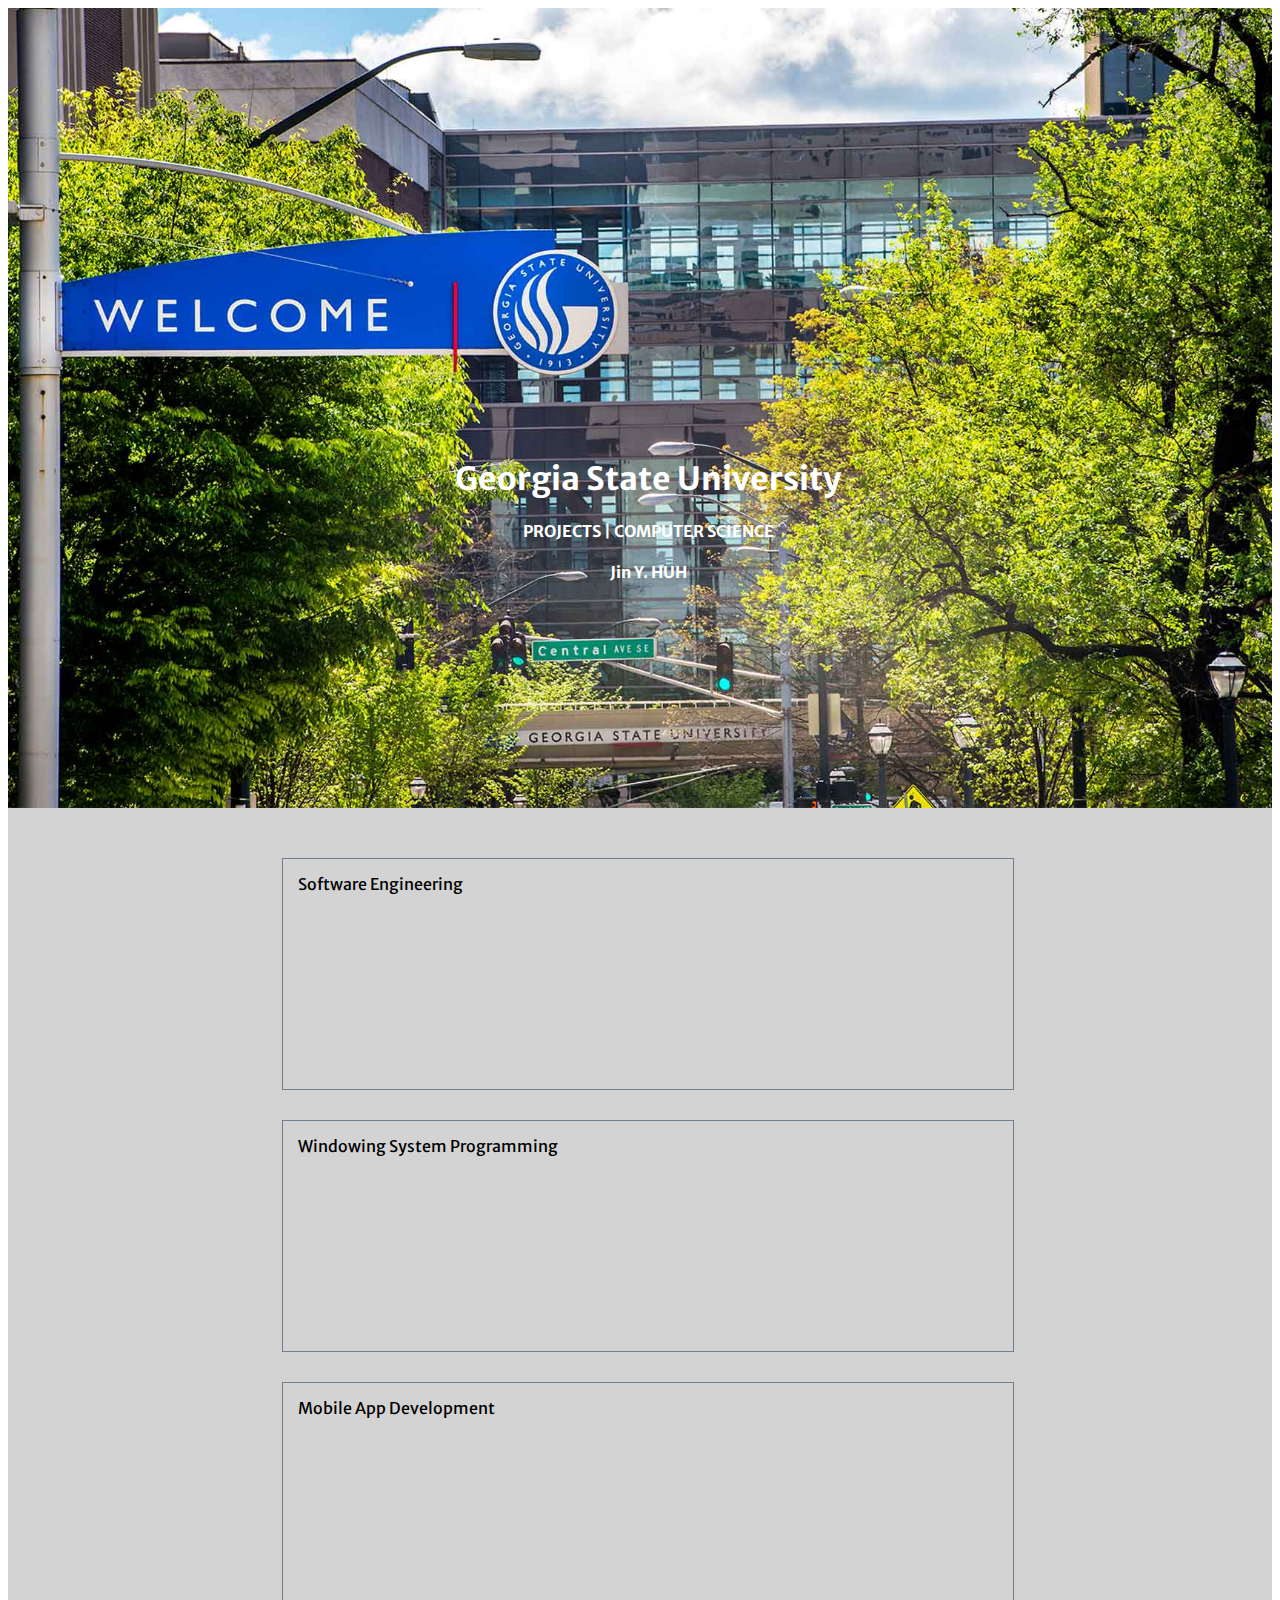
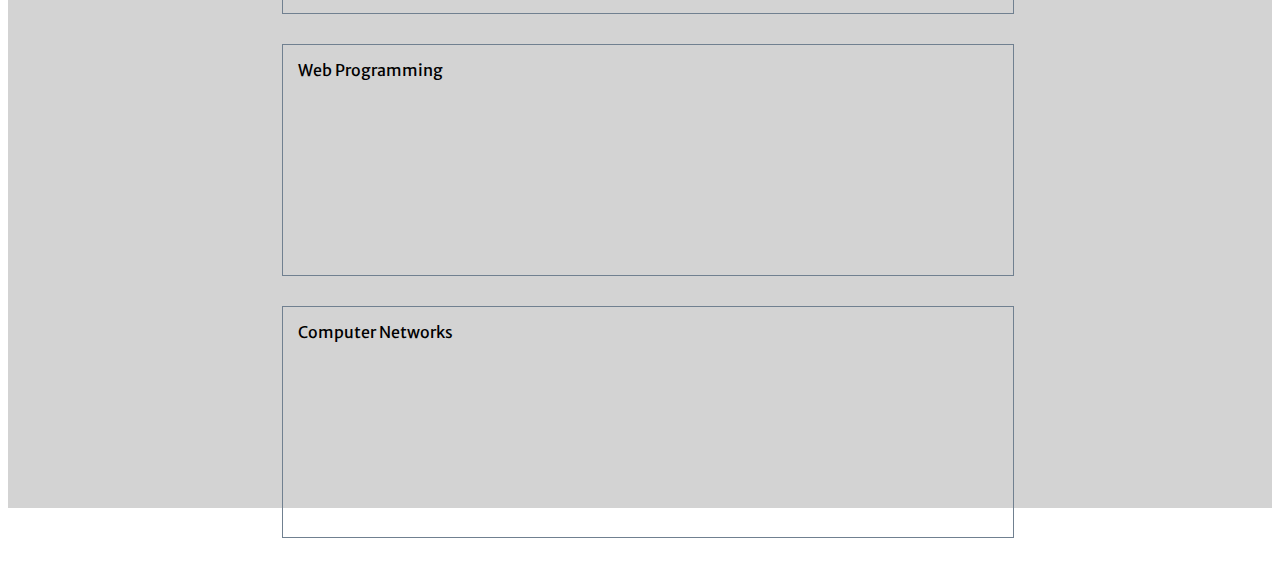
==== gsu_project.html @ ec3247b7 "Add files via upload" ====
<!DOCTYPE html>
<html lang="ko">
  <head>
    <meta charset="utf-8">
    <meta http-equiv="X-UA-Compatible" content="IE=edge">
     <meta name="viewport" content="width=device-width, initial-scale=1.0">
    <title>Home |  Jin Young Huh</title>


    <link rel="stylesheet" href="https://stackpath.bootstrapcdn.com/bootstrap/4.3.0/css/bootstrap.min.css" integrity="sha384-PDle/QlgIONtM1aqA2Qemk5gPOE7wFq8+Em+G/hmo5Iq0CCmYZLv3fVRDJ4MMwEA" crossorigin="anonymous">

  <link rel="stylesheet" href="https://cdnjs.cloudflare.com/ajax/libs/font-awesome/4.7.0/css/font-awesome.min.css">
	<link href="https://fonts.googleapis.com/css?family=PT+Sans" rel="stylesheet">
	<link rel="stylesheet" type="text/css" href="style2.css">
  </head>
  <body>

      <div class="school-banner-picture">

        <div class="school-banner-title">
          <h1>Georgia State University</h1>
          <h4>PROJECTS | COMPUTER SCIENCE</h4>
          <h4>Jin Y. HUH</h4>
        </div>

      </div>

      <div class="school-education">
        <div class="school-explain">

          <div class="school-classes">
            Software Engineering
          </div>

          <div class="school-classes">
            Windowing System Programming
          </div>

          <div class="school-classes">
            Mobile App Development
          </div>

          <div class="school-classes">
            Web Programming
          </div>

          <div class="school-classes">
            Computer Networks
          </div>
        </div>
      </div>



<script src="https://code.jquery.com/jquery-3.3.1.slim.min.js" integrity="sha384-q8i/X+965DzO0rT7abK41JStQIAqVgRVzpbzo5smXKp4YfRvH+8abtTE1Pi6jizo" crossorigin="anonymous"></script>
<script src="https://cdnjs.cloudflare.com/ajax/libs/popper.js/1.14.7/umd/popper.min.js" integrity="sha384-UO2eT0CpHqdSJQ6hJty5KVphtPhzWj9WO1clHTMGa3JDZwrnQq4sF86dIHNDz0W1" crossorigin="anonymous"></script>
<script src="https://stackpath.bootstrapcdn.com/bootstrap/4.3.0/js/bootstrap.min.js" integrity="sha384-7aThvCh9TypR7fIc2HV4O/nFMVCBwyIUKL8XCtKE+8xgCgl/PQGuFsvShjr74PBp" crossorigin="anonymous"></script>
</body>
  </body>



</html>
---- style2.css ----
@import url('https://fonts.googleapis.com/css?family=Abel');
@import url('https://fonts.googleapis.com/css?family=Merriweather+Sans');
@import url('https://fonts.googleapis.com/css?family=Archivo+Black');
@import url('https://fonts.googleapis.com/css?family=Libre+Barcode+39+Text');
@import url('https://fonts.googleapis.com/css?family=Lalezar');
@import url('https://fonts.googleapis.com/css?family=Anton');

.school-banner-picture{
  background-image: url("./image/gsu2.jpg");
  height:800px;
  background-position:center;
  background-size:cover;

}

.school-banner-title{
  margin-top: 430px;
  text-align:center;
  width:100%;
  color:white;
  font-family: 'Merriweather Sans', sans-serif;
  position:absolute;
}

.school-education{
  background-color:#D3D3D3;
  height:1300px;
  background-position:center;
  background-size:cover;
  width:100%;

}

.school-explain{
  margin-top:50px;
  width:100%;
  position:absolute;
  font-family: 'Merriweather Sans', sans-serif;


}

.school-classes {
    max-width: 700px;
    margin: 0 auto 30px auto;
    padding: 15px;
    border: 1px solid #708090;
    text-align: left;
    height:200px;

}
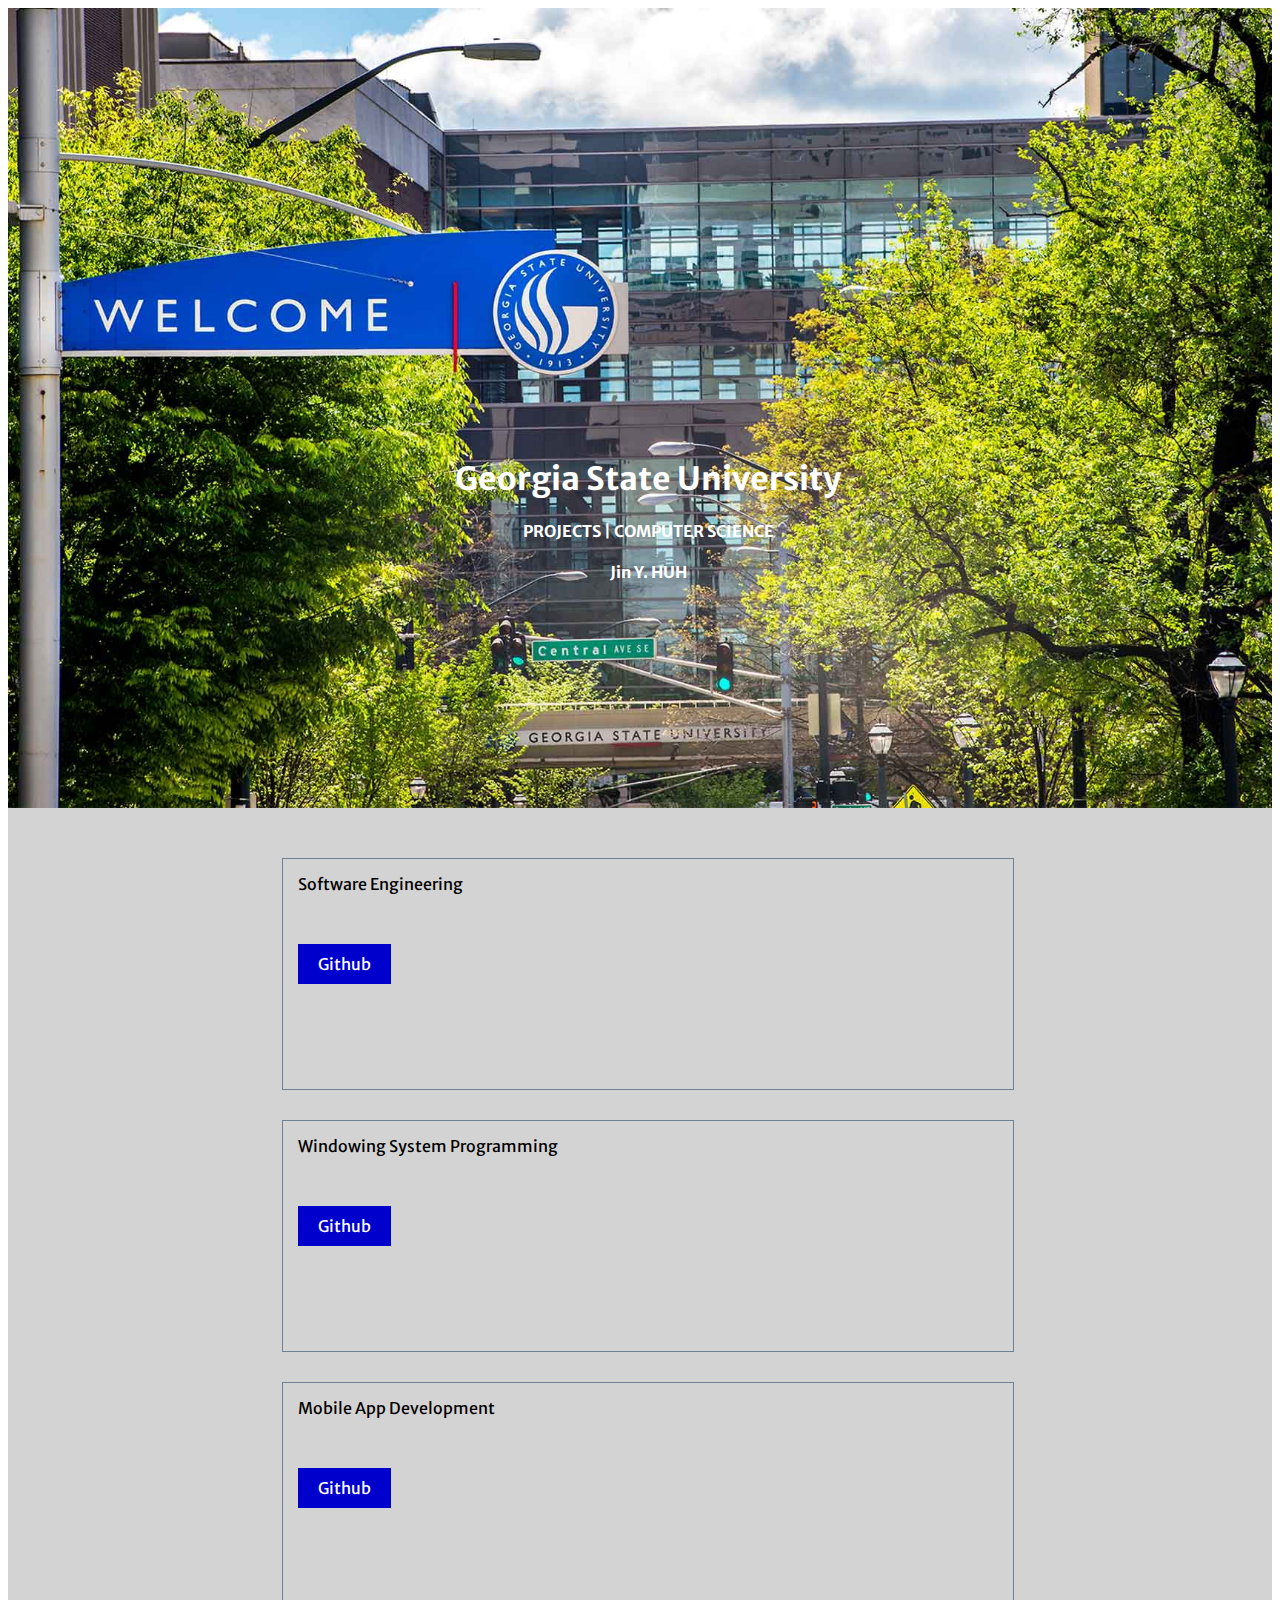
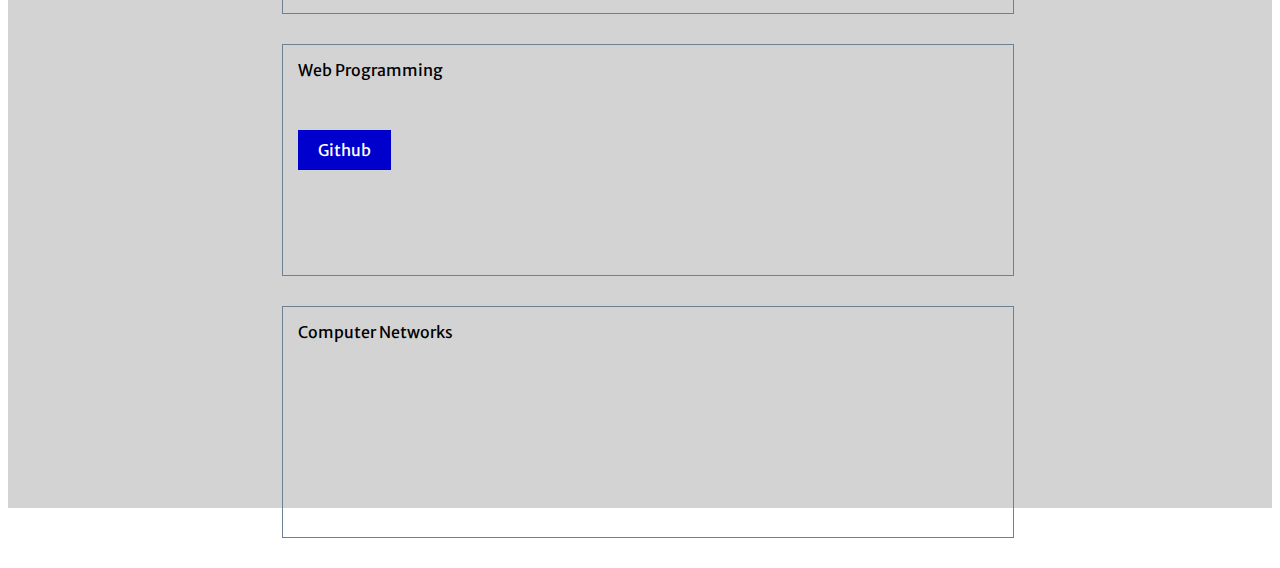
==== commit 2fa0e8d4: "Add files via upload" ====
--- a/gsu_project.html
+++ b/gsu_project.html
@@ -30,18 +30,26 @@
 
           <div class="school-classes">
             Software Engineering
+            <br>
+            <a class="school_project_button" href="https://github.com/jinhuh229/Calendar">Github</a>
           </div>
 
           <div class="school-classes">
             Windowing System Programming
+            <br>
+            <a class="school_project_button" href="https://github.com/jinhuh229/StoryGame">Github</a>
           </div>
 
           <div class="school-classes">
             Mobile App Development
+            <br>
+            <a class="school_project_button" href="https://github.com/jinhuh229/MeetUp">Github</a>
           </div>
 
           <div class="school-classes">
             Web Programming
+            <br>
+            <a class="school_project_button" href="https://github.com/kpatel182/Project-1">Github</a>
           </div>
 
           <div class="school-classes">
--- a/style2.css
+++ b/style2.css
@@ -49,3 +49,15 @@
     height:200px;
 
 }
+
+.school_project_button {
+  margin-top:50px;
+  background-color: #0000CD;
+  border: none;
+  color: white;
+  padding: 10px 20px;
+  text-align: center;
+  text-decoration: none;
+  display: inline-block;
+  font-size: 16px;
+}
